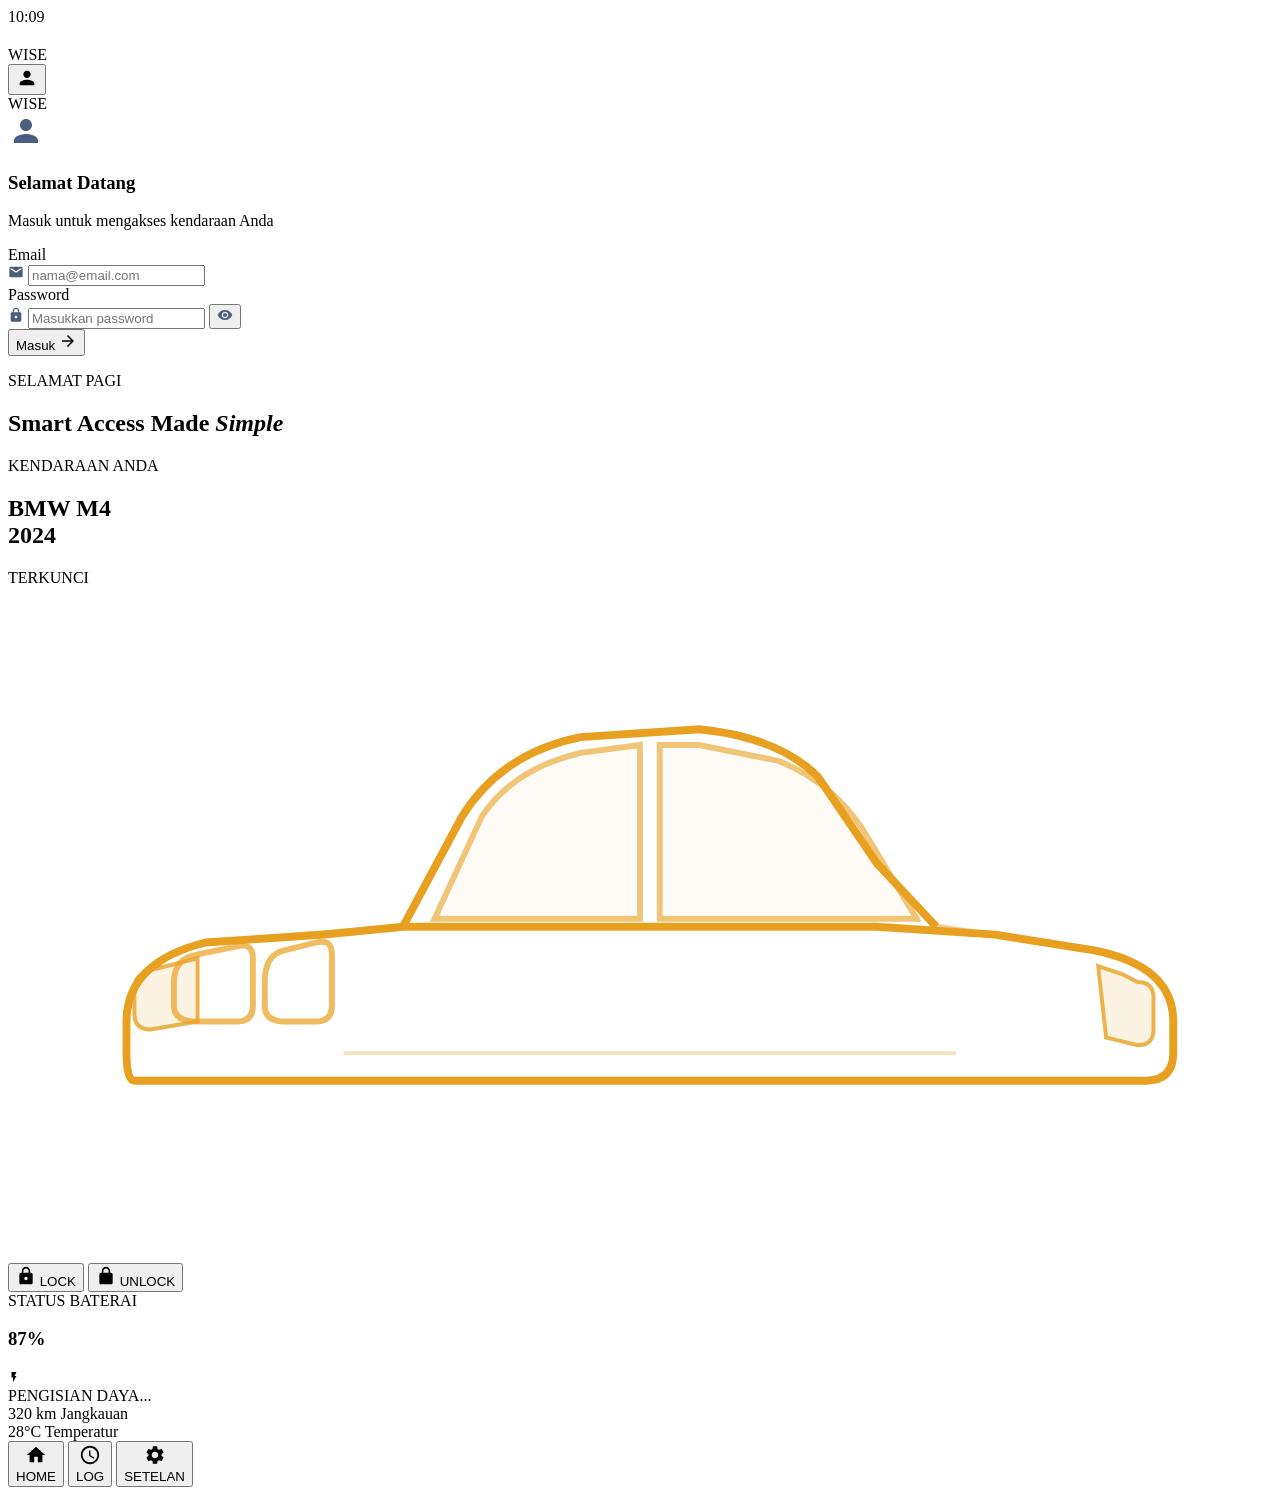
==== Design UI-UX/index.html @ a2f21204 "Add files via upload" ====
<!DOCTYPE html>
<html lang="id">
<head>
    <meta charset="UTF-8">
    <meta name="viewport" content="width=device-width, initial-scale=1.0">
    <title>WISE - Smart Access Made Simple</title>
    <meta name="description" content="WISE - Smart vehicle access control. Lock and unlock your car with ease.">
    <link rel="preconnect" href="https://fonts.googleapis.com">
    <link rel="preconnect" href="https://fonts.gstatic.com" crossorigin>
    <link href="https://fonts.googleapis.com/css2?family=Inter:wght=400;500;600;700;800;900&family=Outfit:wght=400;500;600;700;800;900&display=swap" rel="stylesheet">
    <link rel="stylesheet" href="style.css">
</head>
<body>
    <div class="app-container">
        <div class="status-bar">
            <span class="time" id="currentTime">10:09</span>
            <div class="status-icons">
                <svg width="16" height="16" viewBox="0 0 24 24" fill="white">
                    <path d="M1 9l2 2c4.97-4.97 13.03-4.97 18 0l2-2C16.93 2.93 7.08 2.93 1 9zm8 8l3 3 3-3c-1.65-1.66-4.34-1.66-6 0zm-4-4l2 2c2.76-2.76 7.24-2.76 10 0l2-2C15.14 9.14 8.87 9.14 5 13z"/>
                </svg>
                <svg width="16" height="16" viewBox="0 0 24 24" fill="white">
                    <path d="M15.67 4H14V2h-4v2H8.33C7.6 4 7 4.6 7 5.33v15.33C7 21.4 7.6 22 8.33 22h7.33c.74 0 1.34-.6 1.34-1.33V5.33C17 4.6 16.4 4 15.67 4z"/>
                </svg>
            </div>
        </div>

        <header class="header">
            <div class="logo">
                <span class="logo-w">W</span><span class="logo-i">I</span><span class="logo-s">S</span><span class="logo-e">E</span>
            </div>
            <div class="profile-wrapper">
                <button class="profile-btn" id="profileBtn" aria-label="Profile">
                    <svg class="profile-icon-default" id="profileIconDefault" width="22" height="22" viewBox="0 0 24 24" fill="currentColor">
                        <path d="M12 12c2.21 0 4-1.79 4-4s-1.79-4-4-4-4 1.79-4 4 1.79 4 4 4zm0 2c-2.67 0-8 1.34-8 4v2h16v-2c0-2.66-5.33-4-8-4z"/>
                    </svg>
                    <span class="profile-avatar-text" id="profileAvatarText" style="display:none;"></span>
                </button>
                
                <div class="profile-dropdown" id="profileDropdown">
                    <div class="dropdown-login" id="dropdownLogin">
                        <div class="dropdown-header-pro">
                            <div class="dropdown-brand">
                                <span class="brand-w">W</span><span class="brand-i">I</span><span class="brand-s">S</span><span class="brand-e">E</span>
                            </div>
                            <div class="dropdown-avatar-pro">
                                <div class="avatar-ring">
                                    <svg width="36" height="36" viewBox="0 0 24 24" fill="#4A5E80">
                                        <path d="M12 12c2.21 0 4-1.79 4-4s-1.79-4-4-4-4 1.79-4 4 1.79 4 4 4zm0 2c-2.67 0-8 1.34-8 4v2h16v-2c0-2.66-5.33-4-8-4z"/>
                                    </svg>
                                </div>
                            </div>
                            <h3 class="dropdown-title">Selamat Datang</h3>
                            <p class="dropdown-subtitle">Masuk untuk mengakses kendaraan Anda</p>
                        </div>
                        <form class="login-form" id="loginForm">
                            <div class="input-group">
                                <label for="loginEmail">Email</label>
                                <div class="input-wrapper">
                                    <svg width="16" height="16" viewBox="0 0 24 24" fill="#4A5E80">
                                        <path d="M20 4H4c-1.1 0-1.99.9-1.99 2L2 18c0 1.1.9 2 2 2h16c1.1 0 2-.9 2-2V6c0-1.1-.9-2-2-2zm0 4l-8 5-8-5V6l8 5 8-5v2z"/>
                                    </svg>
                                    <input type="email" id="loginEmail" placeholder="nama@email.com" required autocomplete="email">
                                </div>
                            </div>
                            <div class="input-group">
                                <label for="loginPassword">Password</label>
                                <div class="input-wrapper">
                                    <svg width="16" height="16" viewBox="0 0 24 24" fill="#4A5E80">
                                        <path d="M18 8h-1V6c0-2.76-2.24-5-5-5S7 3.24 7 6v2H6c-1.1 0-2 .9-2 2v10c0 1.1.9 2 2 2h12c1.1 0 2-.9 2-2V10c0-1.1-.9-2-2-2zm-6 9c-1.1 0-2-.9-2-2s.9-2 2-2 2 .9 2 2-.9 2-2 2zm3.1-9H8.9V6c0-1.71 1.39-3.1 3.1-3.1 1.71 0 3.1 1.39 3.1 3.1v2z"/>
                                    </svg>
                                    <input type="password" id="loginPassword" placeholder="Masukkan password" required autocomplete="current-password">
                                    <button type="button" class="toggle-password" id="togglePassword" aria-label="Toggle password">
                                        <svg width="16" height="16" viewBox="0 0 24 24" fill="#4A5E80">
                                            <path d="M12 4.5C7 4.5 2.73 7.61 1 12c1.73 4.39 6 7.5 11 7.5s9.27-3.11 11-7.5c-1.73-4.39-6-7.5-11-7.5zM12 17c-2.76 0-5-2.24-5-5s2.24-5 5-5 5 2.24 5 5-2.24 5-5 5zm0-8c-1.66 0-3 1.34-3 3s1.34 3 3 3 3-1.34 3-3-1.34-3-3-3z"/>
                                        </svg>
                                    </button>
                                </div>
                            </div>
                            <button type="submit" class="btn-login" id="btnLogin">
                                <span>Masuk</span>
                                <svg width="18" height="18" viewBox="0 0 24 24" fill="currentColor">
                                    <path d="M12 4l-1.41 1.41L16.17 11H4v2h12.17l-5.58 5.59L12 20l8-8z"/>
                                </svg>
                            </button>
                            <p class="login-error" id="loginError"></p>
                        </form>
                    </div>

                    <div class="dropdown-logged" id="dropdownLogged" style="display:none;">
                        <div class="logged-banner">
                            <div class="logged-avatar-large" id="loggedAvatar">U</div>
                            <div class="logged-info">
                                <span class="logged-name" id="loggedName">User</span>
                                <span class="logged-email" id="loggedEmail">user@email.com</span>
                            </div>
                            <div class="logged-badge">
                                <svg width="12" height="12" viewBox="0 0 24 24" fill="#34D399">
                                    <path d="M12 2C6.48 2 2 6.48 2 12s4.48 10 10 10 10-4.48 10-10S17.52 2 12 2zm-2 15l-5-5 1.41-1.41L10 14.17l7.59-7.59L19 8l-9 9z"/>
                                </svg>
                                <span>Terverifikasi</span>
                            </div>
                        </div>
                        <div class="logged-stats">
                            <div class="stat-item">
                                <span class="stat-value">1</span>
                                <span class="stat-label">Kendaraan</span>
                            </div>
                            <div class="stat-divider"></div>
                            <div class="stat-item">
                                <span class="stat-value">12</span>
                                <span class="stat-label">Akses</span>
                            </div>
                            <div class="stat-divider"></div>
                            <div class="stat-item">
                                <span class="stat-value">30</span>
                                <span class="stat-label">Hari</span>
                            </div>
                        </div>
                        <div class="logged-menu">
                            <button class="dropdown-menu-item" id="btnMyVehicle">
                                <div class="menu-icon-wrap orange">
                                    <svg width="16" height="16" viewBox="0 0 24 24" fill="currentColor">
                                        <path d="M18.92 6.01C18.72 5.42 18.16 5 17.5 5h-11c-.66 0-1.21.42-1.42 1.01L3 12v8c0 .55.45 1 1 1h1c.55 0 1-.45 1-1v-1h12v1c0 .55.45 1 1 1h1c.55 0 1-.45 1-1v-8l-2.08-5.99zM6.5 16c-.83 0-1.5-.67-1.5-1.5S5.67 13 6.5 13s1.5.67 1.5 1.5S7.33 16 6.5 16zm11 0c-.83 0-1.5-.67-1.5-1.5s.67-1.5 1.5-1.5 1.5.67 1.5 1.5-.67 1.5-1.5 1.5zM5 11l1.5-4.5h11L19 11H5z"/>
                                    </svg>
                                </div>
                                <span>Kendaraan Saya</span>
                                <svg class="menu-arrow" width="16" height="16" viewBox="0 0 24 24" fill="#4A5E80">
                                    <path d="M8.59 16.59L13.17 12 8.59 7.41 10 6l6 6-6 6z"/>
                                </svg>
                            </button>
                            <button class="dropdown-menu-item" id="btnAccount">
                                <div class="menu-icon-wrap purple">
                                    <svg width="16" height="16" viewBox="0 0 24 24" fill="currentColor">
                                        <path d="M12 2C6.48 2 2 6.48 2 12s4.48 10 10 10 10-4.48 10-10S17.52 2 12 2zm0 3c1.66 0 3 1.34 3 3s-1.34 3-3 3-3-1.34-3-3 1.34-3 3-3zm0 14.2c-2.5 0-4.71-1.28-6-3.22.03-1.99 4-3.08 6-3.08 1.99 0 5.97 1.09 6 3.08-1.29 1.94-3.5 3.22-6 3.22z"/>
                                    </svg>
                                </div>
                                <span>Akun Saya</span>
                                <svg class="menu-arrow" width="16" height="16" viewBox="0 0 24 24" fill="#4A5E80">
                                    <path d="M8.59 16.59L13.17 12 8.59 7.41 10 6l6 6-6 6z"/>
                                </svg>
                            </button>
                            <div class="dropdown-divider"></div>
                            <button class="dropdown-menu-item logout" id="btnLogout">
                                <div class="menu-icon-wrap red">
                                    <svg width="16" height="16" viewBox="0 0 24 24" fill="currentColor">
                                        <path d="M17 7l-1.41 1.41L18.17 11H8v2h10.17l-2.58 2.58L17 17l5-5-5-5zM4 5h8V3H4c-1.1 0-2 .9-2 2v14c0 1.1.9 2 2 2h8v-2H4V5z"/>
                                    </svg>
                                </div>
                                <span>Keluar</span>
                            </button>
                        </div>
                    </div>
                </div>
            </div>
        </header>

        <div class="overlay" id="overlay"></div>

        <main class="main-content page-content active" id="pageHome">
            <section class="greeting-section">
                <p class="greeting-label">SELAMAT PAGI</p>
                <h1 class="greeting-title">
                    <span>Smart Access</span>
                    <span>Made <em>Simple</em></span>
                </h1>
            </section>
            
            <section class="vehicle-card" id="vehicleCard">
                <div class="vehicle-header">
                    <div class="vehicle-info">
                        <span class="vehicle-label">KENDARAAN ANDA</span>
                        <h2 class="vehicle-name">BMW M4<br>2024</h2>
                    </div>
                    <div class="lock-status" id="lockStatus">
                        <span class="status-dot"></span>
                        <span class="status-text">TERKUNCI</span>
                    </div>
                </div>
                
                <div class="car-illustration">
                    <svg viewBox="0 0 320 170" class="car-svg" id="carSvg">
                        <path d="M30 110 Q30 95 50 90 L80 88 L100 86 L220 86 L250 88 L275 92 Q295 96 295 110 L295 118 Q295 125 288 125 L32 125 Q30 125 30 118 Z" fill="none" stroke="#E8A020" stroke-width="2" class="car-outline"/>
                        <path d="M100 86 L115 58 Q125 42 145 38 L175 36 Q195 38 205 48 L220 70 L235 86" fill="none" stroke="#E8A020" stroke-width="2" class="car-roof"/>
                        <path d="M108 84 L120 58 Q128 46 145 42 L160 40 L160 84 Z" fill="rgba(232,160,32,0.05)" stroke="#E8A020" stroke-width="1.5" opacity="0.6"/>
                        <path d="M230 84 L218 64 Q210 50 195 44 L175 40 L165 40 L165 84 Z" fill="rgba(232,160,32,0.05)" stroke="#E8A020" stroke-width="1.5" opacity="0.6"/>
                        <path d="M100 86 L50 90" fill="none" stroke="#E8A020" stroke-width="1.5" opacity="0.5"/>
                        <path d="M235 86 L275 92" fill="none" stroke="#E8A020" stroke-width="1.5" opacity="0.5"/>
                        <path d="M42 100 Q42 94 48 93 L58 91 Q62 90 62 94 L62 106 Q62 110 58 110 L48 110 Q42 110 42 106 Z" fill="none" stroke="#E8A020" stroke-width="1.5" opacity="0.7"/>
                        <path d="M65 100 Q65 93 70 92 L78 90 Q82 89 82 93 L82 106 Q82 110 78 110 L70 110 Q65 110 65 106 Z" fill="none" stroke="#E8A020" stroke-width="1.5" opacity="0.7"/>
                        <path d="M35 98 Q32 98 32 102 L32 108 Q32 112 36 112 L48 110 L48 94 L40 96 Q35 97 35 98 Z" fill="rgba(232,160,32,0.15)" stroke="#E8A020" stroke-width="1" opacity="0.8"/>
                        <path d="M286 100 Q290 100 290 104 L290 112 Q290 116 286 116 L278 114 L276 96 L282 98 Z" fill="rgba(232,160,32,0.15)" stroke="#E8A020" stroke-width="1" opacity="0.8"/>
                        <line x1="85" y1="118" x2="240" y2="118" stroke="#E8A020" stroke-width="1" opacity="0.3"/>
                    </svg>
                    <div class="glow-ring" id="glowRing"></div>
                </div>

                <div class="control-actions">
                    <button class="btn btn-lock active" id="btnLock">
                        <svg width="20" height="20" viewBox="0 0 24 24" fill="currentColor">
                            <path d="M18 8h-1V6c0-2.76-2.24-5-5-5S7 3.24 7 6v2H6c-1.1 0-2 .9-2 2v10c0 1.1.9 2 2 2h12c1.1 0 2-.9 2-2V10c0-1.1-.9-2-2-2zm-6 9c-1.1 0-2-.9-2-2s.9-2 2-2 2 .9 2 2-.9 2-2 2zm3.1-9H8.9V6c0-1.71 1.39-3.1 3.1-3.1 1.71 0 3.1 1.39 3.1 3.1v2z"/>
                        </svg>
                        <span>LOCK</span>
                    </button>
                    <button class="btn btn-unlock" id="btnUnlock">
                        <svg width="20" height="20" viewBox="0 0 24 24" fill="currentColor">
                            <path d="M12 17c1.1 0 2-.9 2-2s-.9-2-2-2-2 .9-2 2 .9 2 2 2zm6-9h-1V6c0-2.76-2.24-5-5-5S7 3.24 7 6v2H6c-1.1 0-2 .9-2 2v10c0 1.1.9 2 2 2h12c1.1 0 2-.9 2-2V10c0-1.1-.9-2-2-2zm-6-5c1.71 0 3.1 1.39 3.1 3.1V8H8.9V6c0-1.71 1.39-3.1 3.1-3.1z"/>
                        </svg>
                        <span>UNLOCK</span>
                    </button>
                </div>
            </section>

            <section class="battery-card">
                <div class="battery-header">
                    <div class="battery-title-block">
                        <span class="battery-label">STATUS BATERAI</span>
                        <h3 class="battery-percentage" id="batteryPercent">87%</h3>
                    </div>
                    <div class="battery-status-tag standard-charging">
                        <div class="charging-icon-pulse">
                            <svg width="12" height="12" viewBox="0 0 24 24" fill="currentColor">
                                <path d="M7 2v11h3v9l7-12h-4l4-8z"/>
                            </svg>
                        </div>
                        <span>PENGISIAN DAYA...</span>
                    </div>
                </div>
                
                <div class="battery-progress-wrapper">
                    <div class="battery-progress-track">
                        <div class="battery-progress-bar" id="batteryBar" style="width: 87%;"></div>
                    </div>
                </div>
                
                <div class="battery-metrics">
                    <div class="metric-box">
                        <span class="metric-val" id="batteryRange">320 km</span>
                        <span class="metric-lbl">Jangkauan</span>
                    </div>
                    <div class="metric-divider"></div>
                    <div class="metric-box">
                        <span class="metric-val" id="batteryTemp">28°C</span>
                        <span class="metric-lbl">Temperatur</span>
                    </div>
                </div>
            </section>
        </main>

        <nav class="bottom-nav">
            <button class="nav-item active" data-page="home" id="navHome">
                <div class="nav-icon-wrapper">
                    <svg width="22" height="22" viewBox="0 0 24 24" fill="currentColor">
                        <path d="M10 20v-6h4v6h5v-8h3L12 3 2 12h3v8z"/>
                    </svg>
                </div>
                <span>HOME</span>
            </button>
            <button class="nav-item" data-page="log" id="navLog">
                <div class="nav-icon-wrapper">
                    <svg width="22" height="22" viewBox="0 0 24 24" fill="currentColor">
                        <path d="M11.99 2C6.47 2 2 6.48 2 12s4.47 10 10 10C17.52 22 22 17.52 22 12S17.52 2 11.99 2zM12 20c-4.42 0-8-3.58-8-8s3.58-8 8-8 8 3.58 8 8-3.58 8-8 8zm.5-13H11v6l5.25 3.15.75-1.23-4.5-2.67z"/>
                    </svg>
                </div>
                <span>LOG</span>
            </button>
            <button class="nav-item" data-page="setelan" id="navSetelan">
                <div class="nav-icon-wrapper">
                    <svg width="22" height="22" viewBox="0 0 24 24" fill="currentColor">
                        <path d="M19.14 12.94c.04-.3.06-.61.06-.94 0-.32-.02-.64-.07-.94l2.03-1.58c.18-.14.23-.41.12-.61l-1.92-3.32c-.12-.22-.37-.29-.59-.22l-2.39.96c-.5-.38-1.03-.7-1.62-.94l-.36-2.54c-.04-.24-.24-.41-.48-.41h-3.84c-.24 0-.43.17-.47.41l-.36 2.54c-.59.24-1.13.57-1.62.94l-2.39-.96c-.22-.08-.47 0-.59.22L2.74 8.87c-.12.21-.08.47.12.61l2.03 1.58c-.05.3-.09.63-.09.94s.02.64.07.94l-2.03 1.58c-.18.14-.23.41-.12.61l1.92 3.32c.12.22.37.29.59.22l2.39-.96c.5.38 1.03.7 1.62.94l.36 2.54c.05.24.24.41.48.41h3.84c.24 0 .44-.17.47-.41l.36-2.54c.59-.24 1.13-.56 1.62-.94l2.39.96c.22.08.47 0 .59-.22l1.92-3.32c.12-.22.07-.47-.12-.61l-2.01-1.58zM12 15.6c-1.98 0-3.6-1.62-3.6-3.6s1.62-3.6 3.6-3.6 3.6 1.62 3.6 3.6-1.62 3.6-3.6 3.6z"/>
                    </svg>
                </div>
                <span>SETELAN</span>
            </button>
        </nav>
    </div>
    
    <script src="script.js"></script>
</body>
</html>
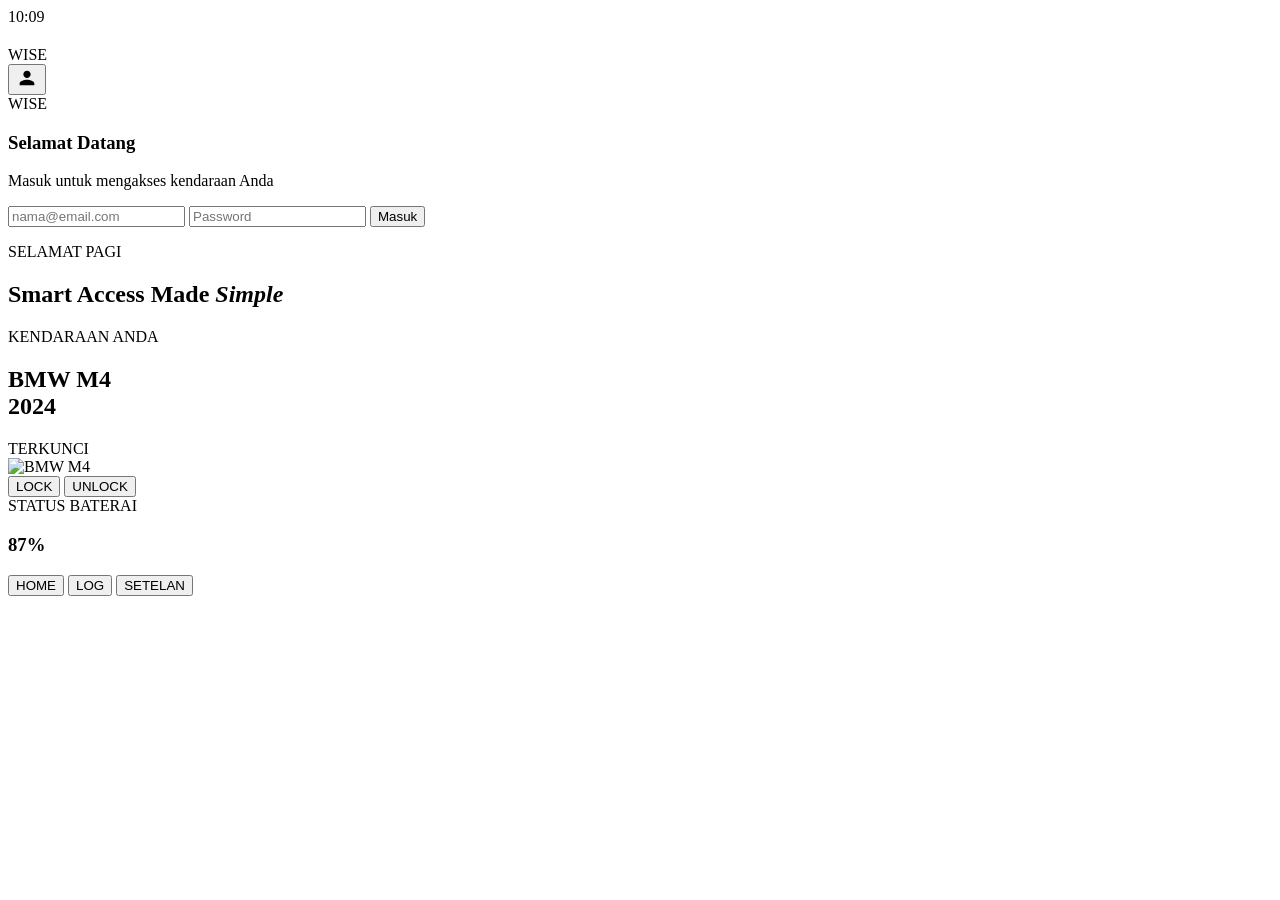
==== commit 5f43a61c: "Add files via upload" ====
--- a/Design UI-UX/index.html
+++ b/Design UI-UX/index.html
@@ -1,5 +1,6 @@
 <!DOCTYPE html>
 <html lang="id">
+
 <head>
     <meta charset="UTF-8">
     <meta name="viewport" content="width=device-width, initial-scale=1.0">
@@ -7,82 +8,54 @@
     <meta name="description" content="WISE - Smart vehicle access control. Lock and unlock your car with ease.">
     <link rel="preconnect" href="https://fonts.googleapis.com">
     <link rel="preconnect" href="https://fonts.gstatic.com" crossorigin>
-    <link href="https://fonts.googleapis.com/css2?family=Inter:wght=400;500;600;700;800;900&family=Outfit:wght=400;500;600;700;800;900&display=swap" rel="stylesheet">
+    <link
+        href="https://fonts.googleapis.com/css2?family=Inter:wght=400;500;600;700;800;900&family=Outfit:wght=400;500;600;700;800;900&display=swap"
+        rel="stylesheet">
     <link rel="stylesheet" href="style.css">
 </head>
+
 <body>
     <div class="app-container">
         <div class="status-bar">
             <span class="time" id="currentTime">10:09</span>
             <div class="status-icons">
                 <svg width="16" height="16" viewBox="0 0 24 24" fill="white">
-                    <path d="M1 9l2 2c4.97-4.97 13.03-4.97 18 0l2-2C16.93 2.93 7.08 2.93 1 9zm8 8l3 3 3-3c-1.65-1.66-4.34-1.66-6 0zm-4-4l2 2c2.76-2.76 7.24-2.76 10 0l2-2C15.14 9.14 8.87 9.14 5 13z"/>
+                    <path
+                        d="M1 9l2 2c4.97-4.97 13.03-4.97 18 0l2-2C16.93 2.93 7.08 2.93 1 9zm8 8l3 3 3-3c-1.65-1.66-4.34-1.66-6 0zm-4-4l2 2c2.76-2.76 7.24-2.76 10 0l2-2C15.14 9.14 8.87 9.14 5 13z" />
                 </svg>
                 <svg width="16" height="16" viewBox="0 0 24 24" fill="white">
-                    <path d="M15.67 4H14V2h-4v2H8.33C7.6 4 7 4.6 7 5.33v15.33C7 21.4 7.6 22 8.33 22h7.33c.74 0 1.34-.6 1.34-1.33V5.33C17 4.6 16.4 4 15.67 4z"/>
+                    <path
+                        d="M15.67 4H14V2h-4v2H8.33C7.6 4 7 4.6 7 5.33v15.33C7 21.4 7.6 22 8.33 22h7.33c.74 0 1.34-.6 1.34-1.33V5.33C17 4.6 16.4 4 15.67 4z" />
                 </svg>
             </div>
         </div>
 
         <header class="header">
             <div class="logo">
-                <span class="logo-w">W</span><span class="logo-i">I</span><span class="logo-s">S</span><span class="logo-e">E</span>
+                <span class="logo-w">W</span><span class="logo-i">I</span><span class="logo-s">S</span><span
+                    class="logo-e">E</span>
             </div>
             <div class="profile-wrapper">
                 <button class="profile-btn" id="profileBtn" aria-label="Profile">
-                    <svg class="profile-icon-default" id="profileIconDefault" width="22" height="22" viewBox="0 0 24 24" fill="currentColor">
-                        <path d="M12 12c2.21 0 4-1.79 4-4s-1.79-4-4-4-4 1.79-4 4 1.79 4 4 4zm0 2c-2.67 0-8 1.34-8 4v2h16v-2c0-2.66-5.33-4-8-4z"/>
+                    <svg class="profile-icon-default" id="profileIconDefault" width="22" height="22" viewBox="0 0 24 24"
+                        fill="currentColor">
+                        <path
+                            d="M12 12c2.21 0 4-1.79 4-4s-1.79-4-4-4-4 1.79-4 4 1.79 4 4 4zm0 2c-2.67 0-8 1.34-8 4v2h16v-2c0-2.66-5.33-4-8-4z" />
                     </svg>
                     <span class="profile-avatar-text" id="profileAvatarText" style="display:none;"></span>
                 </button>
-                
+
                 <div class="profile-dropdown" id="profileDropdown">
                     <div class="dropdown-login" id="dropdownLogin">
                         <div class="dropdown-header-pro">
-                            <div class="dropdown-brand">
-                                <span class="brand-w">W</span><span class="brand-i">I</span><span class="brand-s">S</span><span class="brand-e">E</span>
-                            </div>
-                            <div class="dropdown-avatar-pro">
-                                <div class="avatar-ring">
-                                    <svg width="36" height="36" viewBox="0 0 24 24" fill="#4A5E80">
-                                        <path d="M12 12c2.21 0 4-1.79 4-4s-1.79-4-4-4-4 1.79-4 4 1.79 4 4 4zm0 2c-2.67 0-8 1.34-8 4v2h16v-2c0-2.66-5.33-4-8-4z"/>
-                                    </svg>
-                                </div>
-                            </div>
+                            <div class="dropdown-brand">WISE</div>
                             <h3 class="dropdown-title">Selamat Datang</h3>
                             <p class="dropdown-subtitle">Masuk untuk mengakses kendaraan Anda</p>
                         </div>
                         <form class="login-form" id="loginForm">
-                            <div class="input-group">
-                                <label for="loginEmail">Email</label>
-                                <div class="input-wrapper">
-                                    <svg width="16" height="16" viewBox="0 0 24 24" fill="#4A5E80">
-                                        <path d="M20 4H4c-1.1 0-1.99.9-1.99 2L2 18c0 1.1.9 2 2 2h16c1.1 0 2-.9 2-2V6c0-1.1-.9-2-2-2zm0 4l-8 5-8-5V6l8 5 8-5v2z"/>
-                                    </svg>
-                                    <input type="email" id="loginEmail" placeholder="nama@email.com" required autocomplete="email">
-                                </div>
-                            </div>
-                            <div class="input-group">
-                                <label for="loginPassword">Password</label>
-                                <div class="input-wrapper">
-                                    <svg width="16" height="16" viewBox="0 0 24 24" fill="#4A5E80">
-                                        <path d="M18 8h-1V6c0-2.76-2.24-5-5-5S7 3.24 7 6v2H6c-1.1 0-2 .9-2 2v10c0 1.1.9 2 2 2h12c1.1 0 2-.9 2-2V10c0-1.1-.9-2-2-2zm-6 9c-1.1 0-2-.9-2-2s.9-2 2-2 2 .9 2 2-.9 2-2 2zm3.1-9H8.9V6c0-1.71 1.39-3.1 3.1-3.1 1.71 0 3.1 1.39 3.1 3.1v2z"/>
-                                    </svg>
-                                    <input type="password" id="loginPassword" placeholder="Masukkan password" required autocomplete="current-password">
-                                    <button type="button" class="toggle-password" id="togglePassword" aria-label="Toggle password">
-                                        <svg width="16" height="16" viewBox="0 0 24 24" fill="#4A5E80">
-                                            <path d="M12 4.5C7 4.5 2.73 7.61 1 12c1.73 4.39 6 7.5 11 7.5s9.27-3.11 11-7.5c-1.73-4.39-6-7.5-11-7.5zM12 17c-2.76 0-5-2.24-5-5s2.24-5 5-5 5 2.24 5 5-2.24 5-5 5zm0-8c-1.66 0-3 1.34-3 3s1.34 3 3 3 3-1.34 3-3-1.34-3-3-3z"/>
-                                        </svg>
-                                    </button>
-                                </div>
-                            </div>
-                            <button type="submit" class="btn-login" id="btnLogin">
-                                <span>Masuk</span>
-                                <svg width="18" height="18" viewBox="0 0 24 24" fill="currentColor">
-                                    <path d="M12 4l-1.41 1.41L16.17 11H4v2h12.17l-5.58 5.59L12 20l8-8z"/>
-                                </svg>
-                            </button>
-                            <p class="login-error" id="loginError"></p>
+                            <input type="email" id="loginEmail" placeholder="nama@email.com" required>
+                            <input type="password" id="loginPassword" placeholder="Password" required>
+                            <button type="submit" class="btn-login">Masuk</button>
                         </form>
                     </div>
 
@@ -93,62 +66,8 @@
                                 <span class="logged-name" id="loggedName">User</span>
                                 <span class="logged-email" id="loggedEmail">user@email.com</span>
                             </div>
-                            <div class="logged-badge">
-                                <svg width="12" height="12" viewBox="0 0 24 24" fill="#34D399">
-                                    <path d="M12 2C6.48 2 2 6.48 2 12s4.48 10 10 10 10-4.48 10-10S17.52 2 12 2zm-2 15l-5-5 1.41-1.41L10 14.17l7.59-7.59L19 8l-9 9z"/>
-                                </svg>
-                                <span>Terverifikasi</span>
-                            </div>
-                        </div>
-                        <div class="logged-stats">
-                            <div class="stat-item">
-                                <span class="stat-value">1</span>
-                                <span class="stat-label">Kendaraan</span>
-                            </div>
-                            <div class="stat-divider"></div>
-                            <div class="stat-item">
-                                <span class="stat-value">12</span>
-                                <span class="stat-label">Akses</span>
-                            </div>
-                            <div class="stat-divider"></div>
-                            <div class="stat-item">
-                                <span class="stat-value">30</span>
-                                <span class="stat-label">Hari</span>
-                            </div>
-                        </div>
-                        <div class="logged-menu">
-                            <button class="dropdown-menu-item" id="btnMyVehicle">
-                                <div class="menu-icon-wrap orange">
-                                    <svg width="16" height="16" viewBox="0 0 24 24" fill="currentColor">
-                                        <path d="M18.92 6.01C18.72 5.42 18.16 5 17.5 5h-11c-.66 0-1.21.42-1.42 1.01L3 12v8c0 .55.45 1 1 1h1c.55 0 1-.45 1-1v-1h12v1c0 .55.45 1 1 1h1c.55 0 1-.45 1-1v-8l-2.08-5.99zM6.5 16c-.83 0-1.5-.67-1.5-1.5S5.67 13 6.5 13s1.5.67 1.5 1.5S7.33 16 6.5 16zm11 0c-.83 0-1.5-.67-1.5-1.5s.67-1.5 1.5-1.5 1.5.67 1.5 1.5-.67 1.5-1.5 1.5zM5 11l1.5-4.5h11L19 11H5z"/>
-                                    </svg>
-                                </div>
-                                <span>Kendaraan Saya</span>
-                                <svg class="menu-arrow" width="16" height="16" viewBox="0 0 24 24" fill="#4A5E80">
-                                    <path d="M8.59 16.59L13.17 12 8.59 7.41 10 6l6 6-6 6z"/>
-                                </svg>
-                            </button>
-                            <button class="dropdown-menu-item" id="btnAccount">
-                                <div class="menu-icon-wrap purple">
-                                    <svg width="16" height="16" viewBox="0 0 24 24" fill="currentColor">
-                                        <path d="M12 2C6.48 2 2 6.48 2 12s4.48 10 10 10 10-4.48 10-10S17.52 2 12 2zm0 3c1.66 0 3 1.34 3 3s-1.34 3-3 3-3-1.34-3-3 1.34-3 3-3zm0 14.2c-2.5 0-4.71-1.28-6-3.22.03-1.99 4-3.08 6-3.08 1.99 0 5.97 1.09 6 3.08-1.29 1.94-3.5 3.22-6 3.22z"/>
-                                    </svg>
-                                </div>
-                                <span>Akun Saya</span>
-                                <svg class="menu-arrow" width="16" height="16" viewBox="0 0 24 24" fill="#4A5E80">
-                                    <path d="M8.59 16.59L13.17 12 8.59 7.41 10 6l6 6-6 6z"/>
-                                </svg>
-                            </button>
-                            <div class="dropdown-divider"></div>
-                            <button class="dropdown-menu-item logout" id="btnLogout">
-                                <div class="menu-icon-wrap red">
-                                    <svg width="16" height="16" viewBox="0 0 24 24" fill="currentColor">
-                                        <path d="M17 7l-1.41 1.41L18.17 11H8v2h10.17l-2.58 2.58L17 17l5-5-5-5zM4 5h8V3H4c-1.1 0-2 .9-2 2v14c0 1.1.9 2 2 2h8v-2H4V5z"/>
-                                    </svg>
-                                </div>
-                                <span>Keluar</span>
-                            </button>
-                        </div>
+                        </div>
+                        <button class="dropdown-menu-item logout" id="btnLogout">Keluar Akun</button>
                     </div>
                 </div>
             </div>
@@ -164,8 +83,8 @@
                     <span>Made <em>Simple</em></span>
                 </h1>
             </section>
-            
-            <section class="vehicle-card" id="vehicleCard">
+
+            <section class="vehicle-card">
                 <div class="vehicle-header">
                     <div class="vehicle-info">
                         <span class="vehicle-label">KENDARAAN ANDA</span>
@@ -176,104 +95,126 @@
                         <span class="status-text">TERKUNCI</span>
                     </div>
                 </div>
-                
+
                 <div class="car-illustration">
-                    <svg viewBox="0 0 320 170" class="car-svg" id="carSvg">
-                        <path d="M30 110 Q30 95 50 90 L80 88 L100 86 L220 86 L250 88 L275 92 Q295 96 295 110 L295 118 Q295 125 288 125 L32 125 Q30 125 30 118 Z" fill="none" stroke="#E8A020" stroke-width="2" class="car-outline"/>
-                        <path d="M100 86 L115 58 Q125 42 145 38 L175 36 Q195 38 205 48 L220 70 L235 86" fill="none" stroke="#E8A020" stroke-width="2" class="car-roof"/>
-                        <path d="M108 84 L120 58 Q128 46 145 42 L160 40 L160 84 Z" fill="rgba(232,160,32,0.05)" stroke="#E8A020" stroke-width="1.5" opacity="0.6"/>
-                        <path d="M230 84 L218 64 Q210 50 195 44 L175 40 L165 40 L165 84 Z" fill="rgba(232,160,32,0.05)" stroke="#E8A020" stroke-width="1.5" opacity="0.6"/>
-                        <path d="M100 86 L50 90" fill="none" stroke="#E8A020" stroke-width="1.5" opacity="0.5"/>
-                        <path d="M235 86 L275 92" fill="none" stroke="#E8A020" stroke-width="1.5" opacity="0.5"/>
-                        <path d="M42 100 Q42 94 48 93 L58 91 Q62 90 62 94 L62 106 Q62 110 58 110 L48 110 Q42 110 42 106 Z" fill="none" stroke="#E8A020" stroke-width="1.5" opacity="0.7"/>
-                        <path d="M65 100 Q65 93 70 92 L78 90 Q82 89 82 93 L82 106 Q82 110 78 110 L70 110 Q65 110 65 106 Z" fill="none" stroke="#E8A020" stroke-width="1.5" opacity="0.7"/>
-                        <path d="M35 98 Q32 98 32 102 L32 108 Q32 112 36 112 L48 110 L48 94 L40 96 Q35 97 35 98 Z" fill="rgba(232,160,32,0.15)" stroke="#E8A020" stroke-width="1" opacity="0.8"/>
-                        <path d="M286 100 Q290 100 290 104 L290 112 Q290 116 286 116 L278 114 L276 96 L282 98 Z" fill="rgba(232,160,32,0.15)" stroke="#E8A020" stroke-width="1" opacity="0.8"/>
-                        <line x1="85" y1="118" x2="240" y2="118" stroke="#E8A020" stroke-width="1" opacity="0.3"/>
-                    </svg>
-                    <div class="glow-ring" id="glowRing"></div>
+                    <div class="glow-circle-bg"></div>
+                    <div class="car-render-wrapper">
+                        <img src="https://images.unsplash.com/photo-1617814076367-b759c7d7e738?q=80&w=600&auto=format&fit=crop"
+                            alt="BMW M4" class="car-render-img">
+                    </div>
+                    <div class="car-shadow"></div>
                 </div>
 
                 <div class="control-actions">
-                    <button class="btn btn-lock active" id="btnLock">
-                        <svg width="20" height="20" viewBox="0 0 24 24" fill="currentColor">
-                            <path d="M18 8h-1V6c0-2.76-2.24-5-5-5S7 3.24 7 6v2H6c-1.1 0-2 .9-2 2v10c0 1.1.9 2 2 2h12c1.1 0 2-.9 2-2V10c0-1.1-.9-2-2-2zm-6 9c-1.1 0-2-.9-2-2s.9-2 2-2 2 .9 2 2-.9 2-2 2zm3.1-9H8.9V6c0-1.71 1.39-3.1 3.1-3.1 1.71 0 3.1 1.39 3.1 3.1v2z"/>
-                        </svg>
-                        <span>LOCK</span>
-                    </button>
-                    <button class="btn btn-unlock" id="btnUnlock">
-                        <svg width="20" height="20" viewBox="0 0 24 24" fill="currentColor">
-                            <path d="M12 17c1.1 0 2-.9 2-2s-.9-2-2-2-2 .9-2 2 .9 2 2 2zm6-9h-1V6c0-2.76-2.24-5-5-5S7 3.24 7 6v2H6c-1.1 0-2 .9-2 2v10c0 1.1.9 2 2 2h12c1.1 0 2-.9 2-2V10c0-1.1-.9-2-2-2zm-6-5c1.71 0 3.1 1.39 3.1 3.1V8H8.9V6c0-1.71 1.39-3.1 3.1-3.1z"/>
-                        </svg>
-                        <span>UNLOCK</span>
-                    </button>
+                    <button class="btn btn-lock active" id="btnLock"><span>LOCK</span></button>
+                    <button class="btn btn-unlock" id="btnUnlock"><span>UNLOCK</span></button>
                 </div>
             </section>
 
             <section class="battery-card">
                 <div class="battery-header">
-                    <div class="battery-title-block">
+                    <div>
                         <span class="battery-label">STATUS BATERAI</span>
-                        <h3 class="battery-percentage" id="batteryPercent">87%</h3>
-                    </div>
-                    <div class="battery-status-tag standard-charging">
-                        <div class="charging-icon-pulse">
-                            <svg width="12" height="12" viewBox="0 0 24 24" fill="currentColor">
-                                <path d="M7 2v11h3v9l7-12h-4l4-8z"/>
-                            </svg>
-                        </div>
-                        <span>PENGISIAN DAYA...</span>
-                    </div>
-                </div>
-                
+                        <h3 class="battery-percentage">87%</h3>
+                    </div>
+                </div>
                 <div class="battery-progress-wrapper">
                     <div class="battery-progress-track">
-                        <div class="battery-progress-bar" id="batteryBar" style="width: 87%;"></div>
-                    </div>
-                </div>
-                
-                <div class="battery-metrics">
-                    <div class="metric-box">
-                        <span class="metric-val" id="batteryRange">320 km</span>
-                        <span class="metric-lbl">Jangkauan</span>
-                    </div>
-                    <div class="metric-divider"></div>
-                    <div class="metric-box">
-                        <span class="metric-val" id="batteryTemp">28°C</span>
-                        <span class="metric-lbl">Temperatur</span>
+                        <div class="battery-progress-bar" style="width: 87%;"></div>
                     </div>
                 </div>
             </section>
         </main>
 
+        <main class="main-content page-content" id="pageLog" style="display: none;">
+            <section class="greeting-section">
+                <p class="greeting-label">MONITORING SISTEM</p>
+                <h1 class="greeting-title">Log <em>Aktivitas</em></h1>
+            </section>
+
+            <div class="log-page-container">
+                <div class="log-page-header">
+                    <span>RIWAYAT KENDARAAN REALTIME</span>
+                    <span class="live-indicator"><span class="pulse-dot"></span>Live</span>
+                </div>
+                <div class="log-page-body" id="logBody">
+                    <div class="log-row warning-text">Hari Ini, 10:09:59 - Perintah Buka Kunci: Diproses</div>
+                    <div class="log-row success-text">Hari Ini, 10:09:00 - Sistem WISE berhasil dimuat secara aman.
+                    </div>
+                </div>
+            </div>
+        </main>
+
+        <main class="main-content page-content" id="pageSetelan" style="display: none;">
+            <section class="greeting-section">
+                <p class="greeting-label">KONFIGURASI</p>
+                <h1 class="greeting-title">Setelan <em>Aplikasi</em></h1>
+            </section>
+
+            <div class="settings-container">
+                <div class="settings-group">
+                    <h3 class="settings-group-title">Konektivitas & Akses</h3>
+                    <div class="settings-item">
+                        <div class="settings-item-info">
+                            <span class="settings-item-name">Smart Bluetooth Connect</span>
+                            <span class="settings-item-desc">Otomatis tersambung saat berada di dekat mobil</span>
+                        </div>
+                        <label class="switch">
+                            <input type="checkbox" checked>
+                            <span class="slider"></span>
+                        </label>
+                    </div>
+                    <div class="settings-item">
+                        <div class="settings-item-info">
+                            <span class="settings-item-name">Buka Otomatis (Proximity Lock)</span>
+                            <span class="settings-item-desc">Pintu terbuka otomatis tanpa klik saat jarak &lt; 1M</span>
+                        </div>
+                        <label class="switch">
+                            <input type="checkbox">
+                            <span class="slider"></span>
+                        </label>
+                    </div>
+                </div>
+
+                <div class="settings-group">
+                    <h3 class="settings-group-title">Keamanan Privasi</h3>
+                    <div class="settings-item">
+                        <div class="settings-item-info">
+                            <span class="settings-item-name">Kunci Biometrik Aman</span>
+                            <span class="settings-item-desc">Wajib Face ID / Sidik Jari HP sebelum klik Unlock</span>
+                        </div>
+                        <label class="switch">
+                            <input type="checkbox" checked>
+                            <span class="slider"></span>
+                        </label>
+                    </div>
+                </div>
+
+                <div class="settings-group">
+                    <h3 class="settings-group-title">Sistem & Preferensi</h3>
+                    <div class="settings-item">
+                        <div class="settings-item-info">
+                            <span class="settings-item-name">Kirim Laporan Notifikasi</span>
+                            <span class="settings-item-desc">Notifikasi instan jika alarm mobil berbunyi</span>
+                        </div>
+                        <label class="switch">
+                            <input type="checkbox" checked>
+                            <span class="slider"></span>
+                        </label>
+                    </div>
+                </div>
+                <p class="app-version">WISE Premium Mobile v2.4.0</p>
+            </div>
+        </main>
+
         <nav class="bottom-nav">
-            <button class="nav-item active" data-page="home" id="navHome">
-                <div class="nav-icon-wrapper">
-                    <svg width="22" height="22" viewBox="0 0 24 24" fill="currentColor">
-                        <path d="M10 20v-6h4v6h5v-8h3L12 3 2 12h3v8z"/>
-                    </svg>
-                </div>
-                <span>HOME</span>
-            </button>
-            <button class="nav-item" data-page="log" id="navLog">
-                <div class="nav-icon-wrapper">
-                    <svg width="22" height="22" viewBox="0 0 24 24" fill="currentColor">
-                        <path d="M11.99 2C6.47 2 2 6.48 2 12s4.47 10 10 10C17.52 22 22 17.52 22 12S17.52 2 11.99 2zM12 20c-4.42 0-8-3.58-8-8s3.58-8 8-8 8 3.58 8 8-3.58 8-8 8zm.5-13H11v6l5.25 3.15.75-1.23-4.5-2.67z"/>
-                    </svg>
-                </div>
-                <span>LOG</span>
-            </button>
-            <button class="nav-item" data-page="setelan" id="navSetelan">
-                <div class="nav-icon-wrapper">
-                    <svg width="22" height="22" viewBox="0 0 24 24" fill="currentColor">
-                        <path d="M19.14 12.94c.04-.3.06-.61.06-.94 0-.32-.02-.64-.07-.94l2.03-1.58c.18-.14.23-.41.12-.61l-1.92-3.32c-.12-.22-.37-.29-.59-.22l-2.39.96c-.5-.38-1.03-.7-1.62-.94l-.36-2.54c-.04-.24-.24-.41-.48-.41h-3.84c-.24 0-.43.17-.47.41l-.36 2.54c-.59.24-1.13.57-1.62.94l-2.39-.96c-.22-.08-.47 0-.59.22L2.74 8.87c-.12.21-.08.47.12.61l2.03 1.58c-.05.3-.09.63-.09.94s.02.64.07.94l-2.03 1.58c-.18.14-.23.41-.12.61l1.92 3.32c.12.22.37.29.59.22l2.39-.96c.5.38 1.03.7 1.62.94l.36 2.54c.05.24.24.41.48.41h3.84c.24 0 .44-.17.47-.41l.36-2.54c.59-.24 1.13-.56 1.62-.94l2.39.96c.22.08.47 0 .59-.22l1.92-3.32c.12-.22.07-.47-.12-.61l-2.01-1.58zM12 15.6c-1.98 0-3.6-1.62-3.6-3.6s1.62-3.6 3.6-3.6 3.6 1.62 3.6 3.6-1.62 3.6-3.6 3.6z"/>
-                    </svg>
-                </div>
-                <span>SETELAN</span>
-            </button>
+            <button class="nav-item active" data-page="home"><span>HOME</span></button>
+            <button class="nav-item" data-page="log"><span>LOG</span></button>
+            <button class="nav-item" data-page="setelan"><span>SETELAN</span></button>
         </nav>
     </div>
-    
+
     <script src="script.js"></script>
 </body>
+
 </html>
